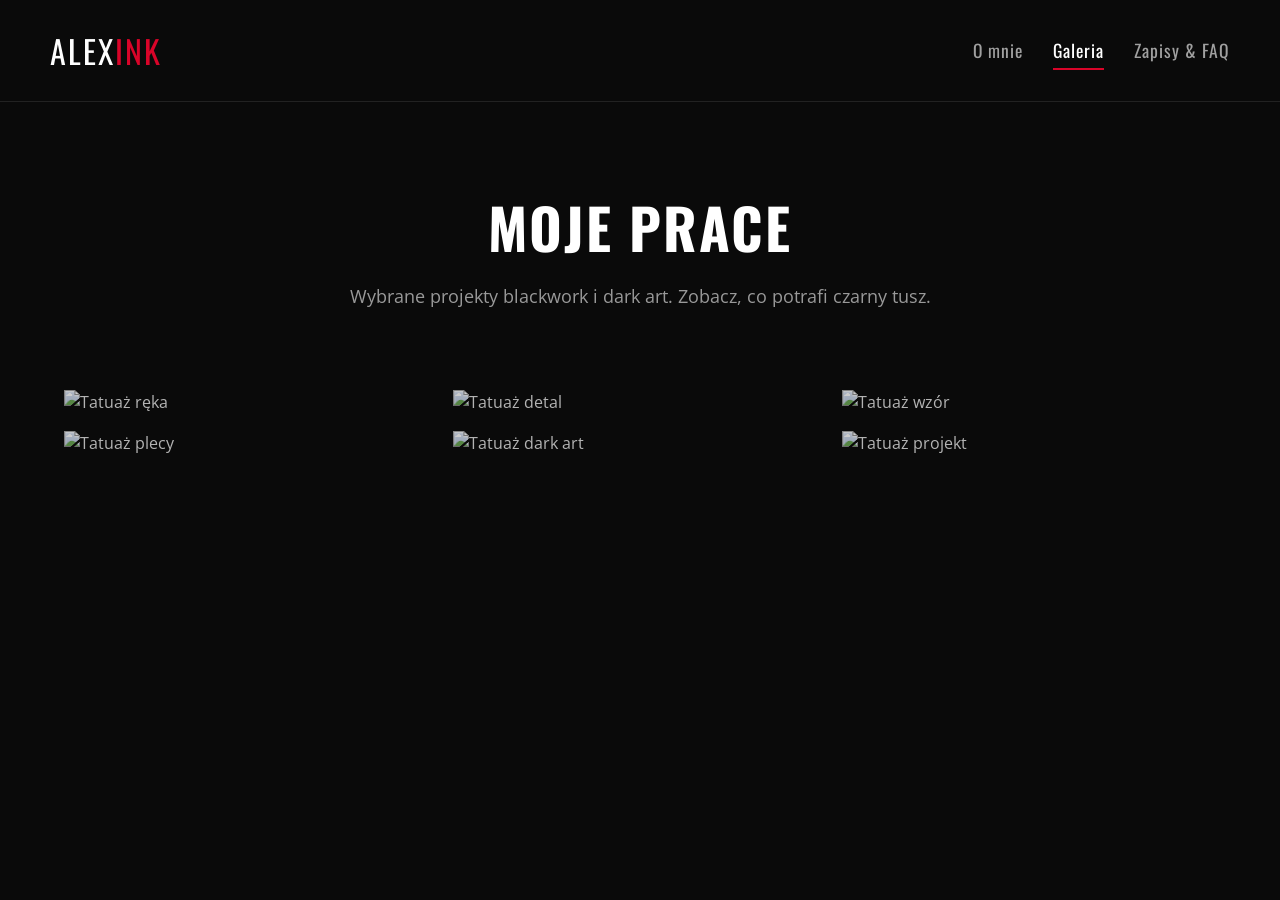
==== galeria.html @ 9526b443 "Add files via upload" ====
<!DOCTYPE html>
<html lang="pl">
<head>
    <meta charset="UTF-8">
    <meta name="viewport" content="width=device-width, initial-scale=1.0">
    <title>Galeria | ALEX INK</title>
    <link href="https://fonts.googleapis.com/css2?family=Oswald:wght@500;700&family=Open+Sans:wght@300;400;600&display=swap" rel="stylesheet">
    <link rel="stylesheet" href="style.css">
</head>
<body>

    <header class="navbar">
        <div class="logo">ALEX<span class="accent">INK</span></div>
        <nav>
            <ul>
                <li><a href="index.html">O mnie</a></li>
                <li><a href="galeria.html" class="active">Galeria</a></li>
                <li><a href="info.html">Zapisy & FAQ</a></li>
            </ul>
        </nav>
    </header>

    <section class="page-header">
        <h1>Moje Prace</h1>
        <p>Wybrane projekty blackwork i dark art. Zobacz, co potrafi czarny tusz.</p>
    </section>

    <section class="gallery">
        <div class="masonry-grid">
            
            <div class="masonry-item">
                <img src="https://images.unsplash.com/photo-1611501275019-9b5cda994e8d?q=80&w=800&auto=format&fit=crop" alt="Tatuaż ręka">
            </div>

            <div class="masonry-item">
                <img src="https://images.unsplash.com/photo-1561377455-190afb395ed7?q=80&w=715&auto=format&fit=crop" alt="Tatuaż plecy">
            </div>

            <div class="masonry-item">
                <img src="https://images.unsplash.com/photo-1604374376934-2df6fad6519b?q=80&w=1170&auto=format&fit=crop" alt="Tatuaż detal">
            </div>

            <div class="masonry-item">
                <img src="https://images.unsplash.com/photo-1706433758051-73c10d1157ca?q=80&w=735&auto=format&fit=crop" alt="Tatuaż dark art">
            </div>

            <div class="masonry-item">
                <img src="https://images.unsplash.com/photo-1623483467074-8324576d5b14?q=80&w=687&auto=format&fit=crop" alt="Tatuaż wzór">
            </div>

            <div class="masonry-item">
                <img src="https://images.unsplash.com/photo-1645385405085-105cf1ef80bf?q=80&w=627&auto=format&fit=crop" alt="Tatuaż projekt">
            </div>

        </div>
    </section>

</body>
</html>
---- style.css ----
/* --- BAZA I ZMIENNE --- */
* {
    margin: 0;
    padding: 0;
    box-sizing: border-box;
}

body {
    font-family: 'Open Sans', sans-serif;
    background-color: #0a0a0a; /* Głęboka, smolista czerń */
    color: #e0e0e0; /* Jasnoszary tekst (lepszy kontrast niż czysta biel) */
    line-height: 1.6;
}

h1, h2, h3, .logo {
    font-family: 'Oswald', sans-serif;
    text-transform: uppercase;
    letter-spacing: 2px;
    color: #ffffff;
}

.accent {
    color: #d90429; /* Krwista czerwień */
}

/* --- NAWIGACJA --- */
.navbar {
    display: flex;
    justify-content: space-between;
    align-items: center;
    padding: 25px 50px;
    background-color: rgba(10, 10, 10, 0.95);
    border-bottom: 1px solid #222;
    position: sticky;
    top: 0;
    z-index: 100;
}

.logo {
    font-size: 2rem;
}

.navbar ul {
    list-style: none;
    display: flex;
    gap: 30px;
}

.navbar a {
    text-decoration: none;
    color: #a0a0a0;
    font-family: 'Oswald', sans-serif;
    font-size: 1.1rem;
    letter-spacing: 1px;
    transition: color 0.3s ease;
}

.navbar a:hover, .navbar a.active {
    color: #ffffff;
    border-bottom: 2px solid #d90429;
    padding-bottom: 5px;
}

/* --- HERO SECTION --- */
.hero {
    height: 90vh;
    background-image: url('https://images.unsplash.com/photo-1550684376-efcbd6e3f031?q=80&w=2070&auto=format&fit=crop'); /* Mroczne zdjęcie dziarania */
    background-size: cover;
    background-position: center;
    position: relative;
    display: flex;
    align-items: center;
    padding: 0 10%;
}

.hero-overlay {
    position: absolute;
    top: 0; left: 0; width: 100%; height: 100%;
    background: linear-gradient(90deg, rgba(10,10,10,0.9) 0%, rgba(10,10,10,0.4) 100%);
    z-index: 1;
}

.hero-content {
    position: relative;
    z-index: 2;
    max-width: 600px;
}

.hero-content h1 {
    font-size: 5rem;
    line-height: 1.1;
    margin-bottom: 20px;
}

.hero-content p {
    font-size: 1.2rem;
    color: #b3b3b3;
    margin-bottom: 40px;
}

.btn {
    display: inline-block;
    padding: 15px 35px;
    background-color: #d90429;
    color: #ffffff;
    text-decoration: none;
    font-family: 'Oswald', sans-serif;
    font-size: 1.2rem;
    letter-spacing: 1px;
    transition: background-color 0.3s, transform 0.2s;
}

.btn:hover {
    background-color: #b00320;
    transform: translateY(-3px);
}

/* --- O MNIE --- */
.about {
    padding: 100px 10%;
    background-color: #121212; /* Delikatnie jaśniejszy czarny, by oddzielić sekcje */
}

.about-grid {
    display: grid;
    grid-template-columns: 1fr 1fr;
    gap: 50px;
    align-items: center;
}

.about-text h2 {
    font-size: 3rem;
    margin-bottom: 30px;
    border-left: 5px solid #d90429;
    padding-left: 15px;
}

.about-text p {
    margin-bottom: 20px;
    font-size: 1.1rem;
    color: #999;
}

.about-image img {
    width: 100%;
    filter: grayscale(100%); /* Zdjęcie zrobione na czarno-biało przez CSS! */
    border: 1px solid #333;
    transition: filter 0.5s ease;
}

/* Kolor wraca po najechaniu myszką */
.about-image img:hover {
    filter: grayscale(0%);
}

/* --- NAGŁÓWEK PODSTRON (Galeria i Info) --- */
.page-header {
    text-align: center;
    padding: 80px 20px 40px;
    background-color: #0a0a0a;
}

.page-header h1 {
    font-size: 3.5rem;
    margin-bottom: 10px;
}

.page-header p {
    color: #999;
    font-size: 1.1rem;
    max-width: 600px;
    margin: 0 auto;
}

/* --- GALERIA MASONRY (Asymetryczna siatka) --- */
.gallery {
    padding: 40px 5%;
    background-color: #0a0a0a;
}

.masonry-grid {
    column-count: 3; /* Dzieli galerię na 3 kolumny */
    column-gap: 15px; /* Odstęp między kolumnami */
}

.masonry-item {
    margin-bottom: 15px; /* Odstęp między zdjęciami w pionie */
    break-inside: avoid; /* Zapobiega "łamaniu" zdjęcia wpół między kolumnami */
    overflow: hidden; /* Utrzymuje zdjęcie w ryzach przy powiększaniu */
    position: relative;
    cursor: pointer;
}

.masonry-item img {
    width: 100%;
    display: block; /* Usuwa mikroskopijny margines pod zdjęciem w HTML */
    transition: transform 0.4s ease, filter 0.4s ease;
    filter: brightness(0.8) grayscale(30%); /* Domyślnie lekko przygaszone i zgaszone kolory */
}

/* Mroczny efekt najazdu - zdjęcie "ożywa" */
.masonry-item:hover img {
    transform: scale(1.05); /* Lekkie przybliżenie */
    filter: brightness(1.1) grayscale(0%); /* Pełen kontrast i kolor */
}

/* --- RESPONSYWNOŚĆ DLA GALERII --- */
@media (max-width: 900px) {
    .masonry-grid {
        column-count: 2; /* Na tabletach 2 kolumny */
    }
}

@media (max-width: 600px) {
    .masonry-grid {
        column-count: 1; /* Na telefonach 1 kolumna (jedno zdjęcie pod drugim) */
    }
}

/* ==========================================================================
   PODSTRONA INFO (Zapisy i FAQ)
   ========================================================================== */

.booking-section {
    padding: 60px 10%;
    background-color: #0a0a0a;
}

.booking-grid {
    display: grid;
    grid-template-columns: 1fr 1fr;
    gap: 60px;
    align-items: start;
}

.booking-section h2 {
    font-size: 2.2rem;
    margin-bottom: 30px;
    color: #ffffff;
    border-bottom: 1px solid #222;
    padding-bottom: 15px;
}

/* --- FAQ (Akordion) --- */
.faq-item {
    background-color: #121212;
    margin-bottom: 15px;
    border-left: 3px solid #d90429; /* Czerwony akcent po lewej */
    transition: background-color 0.3s ease;
}

.faq-item:hover {
    background-color: #1a1a1a;
}

/* Stylowanie nagłówka pytania */
.faq-item summary {
    font-family: 'Oswald', sans-serif;
    font-size: 1.2rem;
    color: #ffffff;
    padding: 20px;
    cursor: pointer;
    list-style: none; /* Ukrywa domyślny trójkącik */
    position: relative;
    letter-spacing: 1px;
}

/* Ukrywanie trójkącików w przeglądarkach na silniku WebKit (Safari) */
.faq-item summary::-webkit-details-marker {
    display: none;
}

/* Własna strzałka/ikona plusem (opcjonalnie, tu zrobimy prosto przez tekst) */
.faq-item p {
    padding: 0 20px 20px 20px;
    color: #a0a0a0;
    line-height: 1.7;
    margin: 0;
}

/* --- KARTA BEZPOŚREDNIEGO KONTAKTU (Zamiast formularza) --- */
.contact-card {
    background-color: #121212;
    padding: 40px;
    border: 1px solid #222;
    border-top: 3px solid #d90429; /* Czerwony akcent na górze karty */
}

.contact-intro {
    font-size: 1.05rem;
    color: #b3b3b3;
    margin-bottom: 25px;
}

.booking-checklist {
    list-style: none;
    margin-bottom: 35px;
}

.booking-checklist li {
    margin-bottom: 15px;
    color: #e0e0e0;
    display: flex;
    align-items: center;
    gap: 15px;
    font-size: 1rem;
}

.booking-checklist li i {
    color: #d90429; /* Czerwone ikonki w liście */
    font-size: 1.2rem;
    width: 20px; /* Stała szerokość ikon, żeby tekst równo się zaczynał */
    text-align: center;
}

/* --- DUŻE PRZYCISKI SOCIAL MEDIA --- */
.social-buttons {
    display: flex;
    flex-direction: column;
    gap: 15px;
}

.social-btn {
    display: flex;
    align-items: center;
    justify-content: center;
    gap: 10px;
    padding: 15px;
    color: #ffffff;
    text-decoration: none;
    font-family: 'Oswald', sans-serif;
    font-size: 1.2rem;
    letter-spacing: 1px;
    transition: transform 0.2s ease, filter 0.3s ease;
}

/* Kolory brandowe sociali w mrocznym wydaniu */
.ig-btn {
    background: linear-gradient(45deg, #f09433 0%, #e6683c 25%, #dc2743 50%, #cc2366 75%, #bc1888 100%);
}

.fb-btn {
    background-color: #0084ff;
}

.social-btn:hover {
    transform: translateY(-3px);
    filter: brightness(1.2); /* Lekkie rozjaśnienie po najechaniu */
}

/* --- RESPONSYWNOŚĆ DLA SEKCJI ZAPISÓW --- */
@media (max-width: 900px) {
    .booking-grid {
        grid-template-columns: 1fr; /* Pytania i formularz jedno pod drugim na mniejszych ekranach */
        gap: 40px;
    }
}
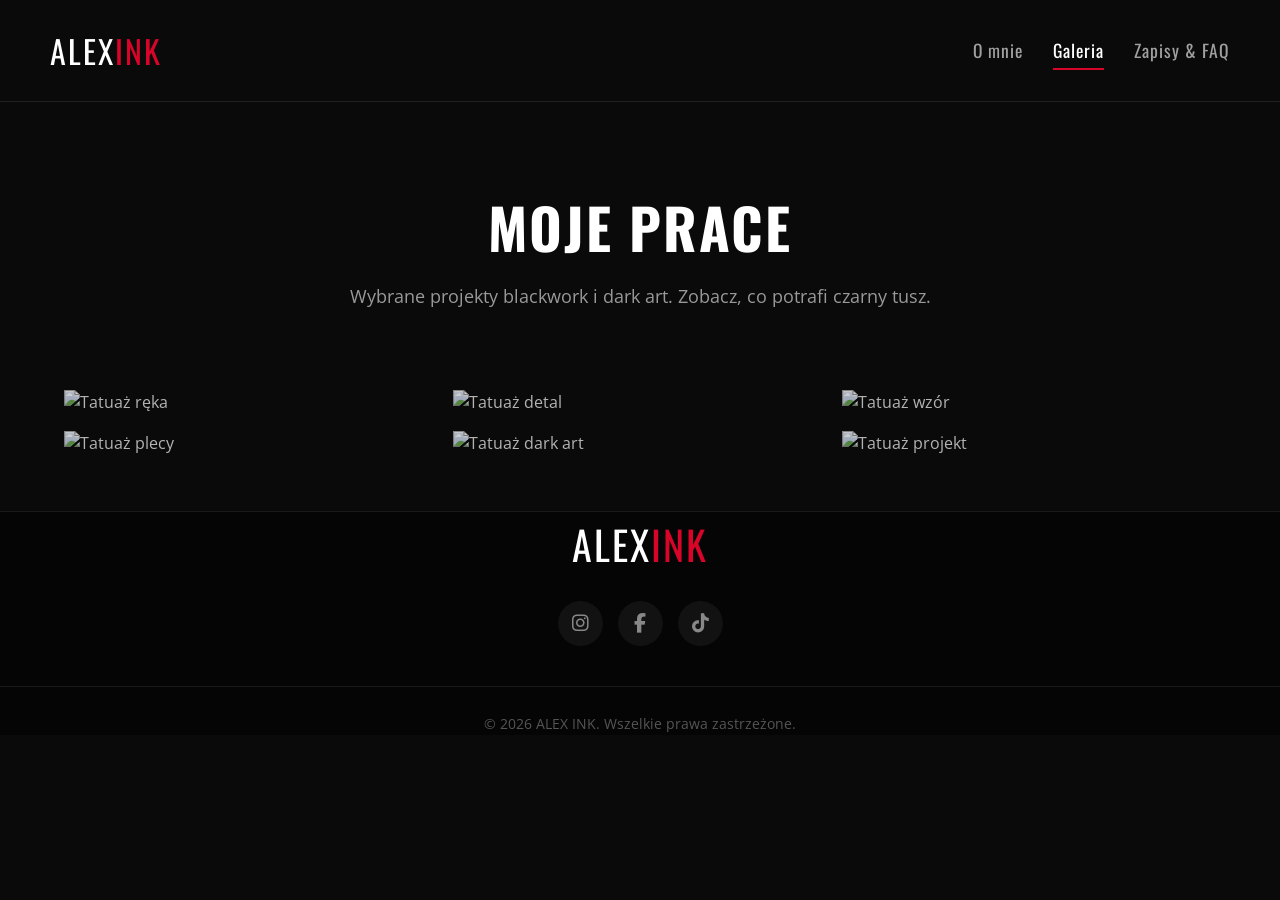
==== commit d17ca479: "Add files via upload" ====
--- a/galeria.html
+++ b/galeria.html
@@ -4,7 +4,9 @@
     <meta charset="UTF-8">
     <meta name="viewport" content="width=device-width, initial-scale=1.0">
     <title>Galeria | ALEX INK</title>
+    <link rel="stylesheet" href="https://cdnjs.cloudflare.com/ajax/libs/font-awesome/6.5.1/css/all.min.css">
     <link href="https://fonts.googleapis.com/css2?family=Oswald:wght@500;700&family=Open+Sans:wght@300;400;600&display=swap" rel="stylesheet">
+    <link rel="icon" type="image/png" href="images/favicon.png">
     <link rel="stylesheet" href="style.css">
 </head>
 <body>
@@ -54,6 +56,18 @@
 
         </div>
     </section>
-
+    <footer class="footer">
+        <div class="footer-content">
+            <div class="footer-logo">ALEX<span class="accent">INK</span></div>
+            <div class="footer-socials">
+                <a href="#"><i class="fa-brands fa-instagram"></i></a>
+                <a href="#"><i class="fa-brands fa-facebook-f"></i></a>
+                <a href="#"><i class="fa-brands fa-tiktok"></i></a>
+            </div>
+        </div>
+        <div class="footer-bottom">
+            <p>&copy; 2026 ALEX INK. Wszelkie prawa zastrzeżone.</p>
+        </div>
+    </footer>
 </body>
 </html>
--- a/style.css
+++ b/style.css
@@ -5,10 +5,14 @@
     box-sizing: border-box;
 }
 
+html, body {
+    overflow-x: hidden; 
+}
+
 body {
     font-family: 'Open Sans', sans-serif;
-    background-color: #0a0a0a; /* Głęboka, smolista czerń */
-    color: #e0e0e0; /* Jasnoszary tekst (lepszy kontrast niż czysta biel) */
+    background-color: #0a0a0a; 
+    color: #e0e0e0; 
     line-height: 1.6;
 }
 
@@ -20,7 +24,7 @@
 }
 
 .accent {
-    color: #d90429; /* Krwista czerwień */
+    color: #d90429; 
 }
 
 /* --- NAWIGACJA --- */
@@ -118,7 +122,7 @@
 /* --- O MNIE --- */
 .about {
     padding: 100px 10%;
-    background-color: #121212; /* Delikatnie jaśniejszy czarny, by oddzielić sekcje */
+    background-color: #121212; 
 }
 
 .about-grid {
@@ -143,7 +147,7 @@
 
 .about-image img {
     width: 100%;
-    filter: grayscale(100%); /* Zdjęcie zrobione na czarno-biało przez CSS! */
+    filter: grayscale(100%); 
     border: 1px solid #333;
     transition: filter 0.5s ease;
 }
@@ -179,41 +183,40 @@
 }
 
 .masonry-grid {
-    column-count: 3; /* Dzieli galerię na 3 kolumny */
-    column-gap: 15px; /* Odstęp między kolumnami */
-}
-
+    column-count: 3; 
+    column-gap: 15px; 
+}
 .masonry-item {
-    margin-bottom: 15px; /* Odstęp między zdjęciami w pionie */
-    break-inside: avoid; /* Zapobiega "łamaniu" zdjęcia wpół między kolumnami */
-    overflow: hidden; /* Utrzymuje zdjęcie w ryzach przy powiększaniu */
+    margin-bottom: 15px;
+    break-inside: avoid; 
+    overflow: hidden; 
     position: relative;
     cursor: pointer;
 }
 
 .masonry-item img {
     width: 100%;
-    display: block; /* Usuwa mikroskopijny margines pod zdjęciem w HTML */
+    display: block;
     transition: transform 0.4s ease, filter 0.4s ease;
-    filter: brightness(0.8) grayscale(30%); /* Domyślnie lekko przygaszone i zgaszone kolory */
-}
-
-/* Mroczny efekt najazdu - zdjęcie "ożywa" */
+    filter: brightness(0.8) grayscale(30%); 
+}
+
+
 .masonry-item:hover img {
-    transform: scale(1.05); /* Lekkie przybliżenie */
-    filter: brightness(1.1) grayscale(0%); /* Pełen kontrast i kolor */
+    transform: scale(1.05);
+    filter: brightness(1.1) grayscale(0%); 
 }
 
 /* --- RESPONSYWNOŚĆ DLA GALERII --- */
 @media (max-width: 900px) {
     .masonry-grid {
-        column-count: 2; /* Na tabletach 2 kolumny */
+        column-count: 2; 
     }
 }
 
 @media (max-width: 600px) {
     .masonry-grid {
-        column-count: 1; /* Na telefonach 1 kolumna (jedno zdjęcie pod drugim) */
+        column-count: 2; 
     }
 }
 
@@ -241,11 +244,11 @@
     padding-bottom: 15px;
 }
 
-/* --- FAQ (Akordion) --- */
+/* --- FAQ  --- */
 .faq-item {
     background-color: #121212;
     margin-bottom: 15px;
-    border-left: 3px solid #d90429; /* Czerwony akcent po lewej */
+    border-left: 3px solid #d90429; 
     transition: background-color 0.3s ease;
 }
 
@@ -253,24 +256,24 @@
     background-color: #1a1a1a;
 }
 
-/* Stylowanie nagłówka pytania */
+
 .faq-item summary {
     font-family: 'Oswald', sans-serif;
     font-size: 1.2rem;
     color: #ffffff;
     padding: 20px;
     cursor: pointer;
-    list-style: none; /* Ukrywa domyślny trójkącik */
+    list-style: none;
     position: relative;
     letter-spacing: 1px;
 }
 
-/* Ukrywanie trójkącików w przeglądarkach na silniku WebKit (Safari) */
+
 .faq-item summary::-webkit-details-marker {
     display: none;
 }
 
-/* Własna strzałka/ikona plusem (opcjonalnie, tu zrobimy prosto przez tekst) */
+
 .faq-item p {
     padding: 0 20px 20px 20px;
     color: #a0a0a0;
@@ -278,12 +281,12 @@
     margin: 0;
 }
 
-/* --- KARTA BEZPOŚREDNIEGO KONTAKTU (Zamiast formularza) --- */
+/* --- KARTA BEZPOŚREDNIEGO KONTAKTU  --- */
 .contact-card {
     background-color: #121212;
     padding: 40px;
     border: 1px solid #222;
-    border-top: 3px solid #d90429; /* Czerwony akcent na górze karty */
+    border-top: 3px solid #d90429;
 }
 
 .contact-intro {
@@ -307,9 +310,9 @@
 }
 
 .booking-checklist li i {
-    color: #d90429; /* Czerwone ikonki w liście */
+    color: #d90429; 
     font-size: 1.2rem;
-    width: 20px; /* Stała szerokość ikon, żeby tekst równo się zaczynał */
+    width: 20px; 
     text-align: center;
 }
 
@@ -334,7 +337,7 @@
     transition: transform 0.2s ease, filter 0.3s ease;
 }
 
-/* Kolory brandowe sociali w mrocznym wydaniu */
+
 .ig-btn {
     background: linear-gradient(45deg, #f09433 0%, #e6683c 25%, #dc2743 50%, #cc2366 75%, #bc1888 100%);
 }
@@ -345,7 +348,63 @@
 
 .social-btn:hover {
     transform: translateY(-3px);
-    filter: brightness(1.2); /* Lekkie rozjaśnienie po najechaniu */
+    filter: brightness(1.2);
+}
+
+/* ==========================================================================
+   FOOTER
+   ========================================================================== */
+.footer {
+    background-color: #050505;
+    border-top: 1px solid #1a1a1a;
+    text-align: center;
+}
+
+.footer-content {
+    display: flex;
+    flex-direction: column;
+    align-items: center;
+    gap: 25px;
+    margin-bottom: 40px;
+}
+
+.footer-logo {
+    font-family: 'Oswald', sans-serif;
+    font-size: 2.5rem;
+    color: #ffffff;
+    letter-spacing: 2px;
+}
+
+.footer-socials {
+    display: flex;
+    gap: 15px;
+}
+
+.footer-socials a {
+    display: flex;
+    align-items: center;
+    justify-content: center;
+    width: 45px;
+    height: 45px;
+    background-color: #121212;
+    color: #888;
+    border-radius: 50%; /* Okrągłe ikonki */
+    text-decoration: none;
+    font-size: 1.2rem;
+    transition: background-color 0.3s ease, color 0.3s ease, transform 0.3s ease;
+}
+
+.footer-socials a:hover {
+    background-color: #d90429; /* Czerwone podświetlenie */
+    color: #ffffff;
+    transform: translateY(-4px); /* Ikonka delikatnie unosi się do góry */
+}
+
+.footer-bottom {
+    border-top: 1px solid #1a1a1a;
+    padding-top: 25px;
+    color: #555;
+    font-size: 0.9rem;
 }
 
 /* --- RESPONSYWNOŚĆ DLA SEKCJI ZAPISÓW --- */
@@ -354,4 +413,92 @@
         grid-template-columns: 1fr; /* Pytania i formularz jedno pod drugim na mniejszych ekranach */
         gap: 40px;
     }
+}
+
+/* SMARTFONY (do 768px) */
+@media (max-width: 768px) {
+    
+    /* 1. Nawigacja (Menu pionowe) */
+    .navbar {
+        flex-direction: column; /* Wymusza układ pionowy: najpierw logo, potem linki */
+        padding: 20px;
+        gap: 20px;
+        text-align: center;
+    }
+    
+    .navbar ul {
+        flex-direction: row; 
+        flex-wrap: wrap; /* Jak się nie zmieszczą, spadną niżej */
+        justify-content: center;
+        gap: 15px;
+        width: 100%;
+    }
+
+    /* 2. Hero Section (Strona główna) */
+    .hero {
+        padding: 0 5%;
+        text-align: center; /* Środkujemy tekst na telefonie, wygląda to o wiele lepiej */
+        justify-content: center;
+    }
+
+    .hero-content h1 {
+        font-size: 2.5rem; /* Zmniejszamy giganta, żeby zmieścił się na małym ekranie */
+        margin-bottom: 15px;
+        word-wrap: break-word; /* W ostateczności złamie słowo, zamiast psuć stronę */
+    }
+
+    .hero-content p {
+        font-size: 1.05rem;
+        margin-bottom: 30px;
+    }
+
+    /* 3. Sekcja "O mnie" */
+    .about {
+        padding: 60px 5%; 
+    }
+
+    .about-text h2 {
+        font-size: 2.2rem;
+    }
+
+    /* 4. Nagłówki podstron (Galeria i Info) */
+    .page-header {
+        padding: 50px 15px 20px;
+    }
+
+    .page-header h1 {
+        font-size: 2.5rem;
+    }
+
+    /* 5. Zapisy i FAQ (info.html) */
+    .booking-section {
+        padding: 40px 5%;
+    }
+
+    .booking-grid {
+        grid-template-columns: 1fr;
+        gap: 40px;
+    }
+
+    .faq-item summary {
+        font-size: 1.1rem;
+        padding: 15px; 
+    }
+
+    .faq-item p {
+        padding: 0 15px 15px 15px;
+    }
+
+    .contact-card {
+        padding: 25px 20px; 
+    }
+
+    .booking-checklist li {
+        font-size: 0.95rem;
+    }
+    
+    .social-btn {
+        font-size: 1.1rem;
+        padding: 12px;
+    }
 }
